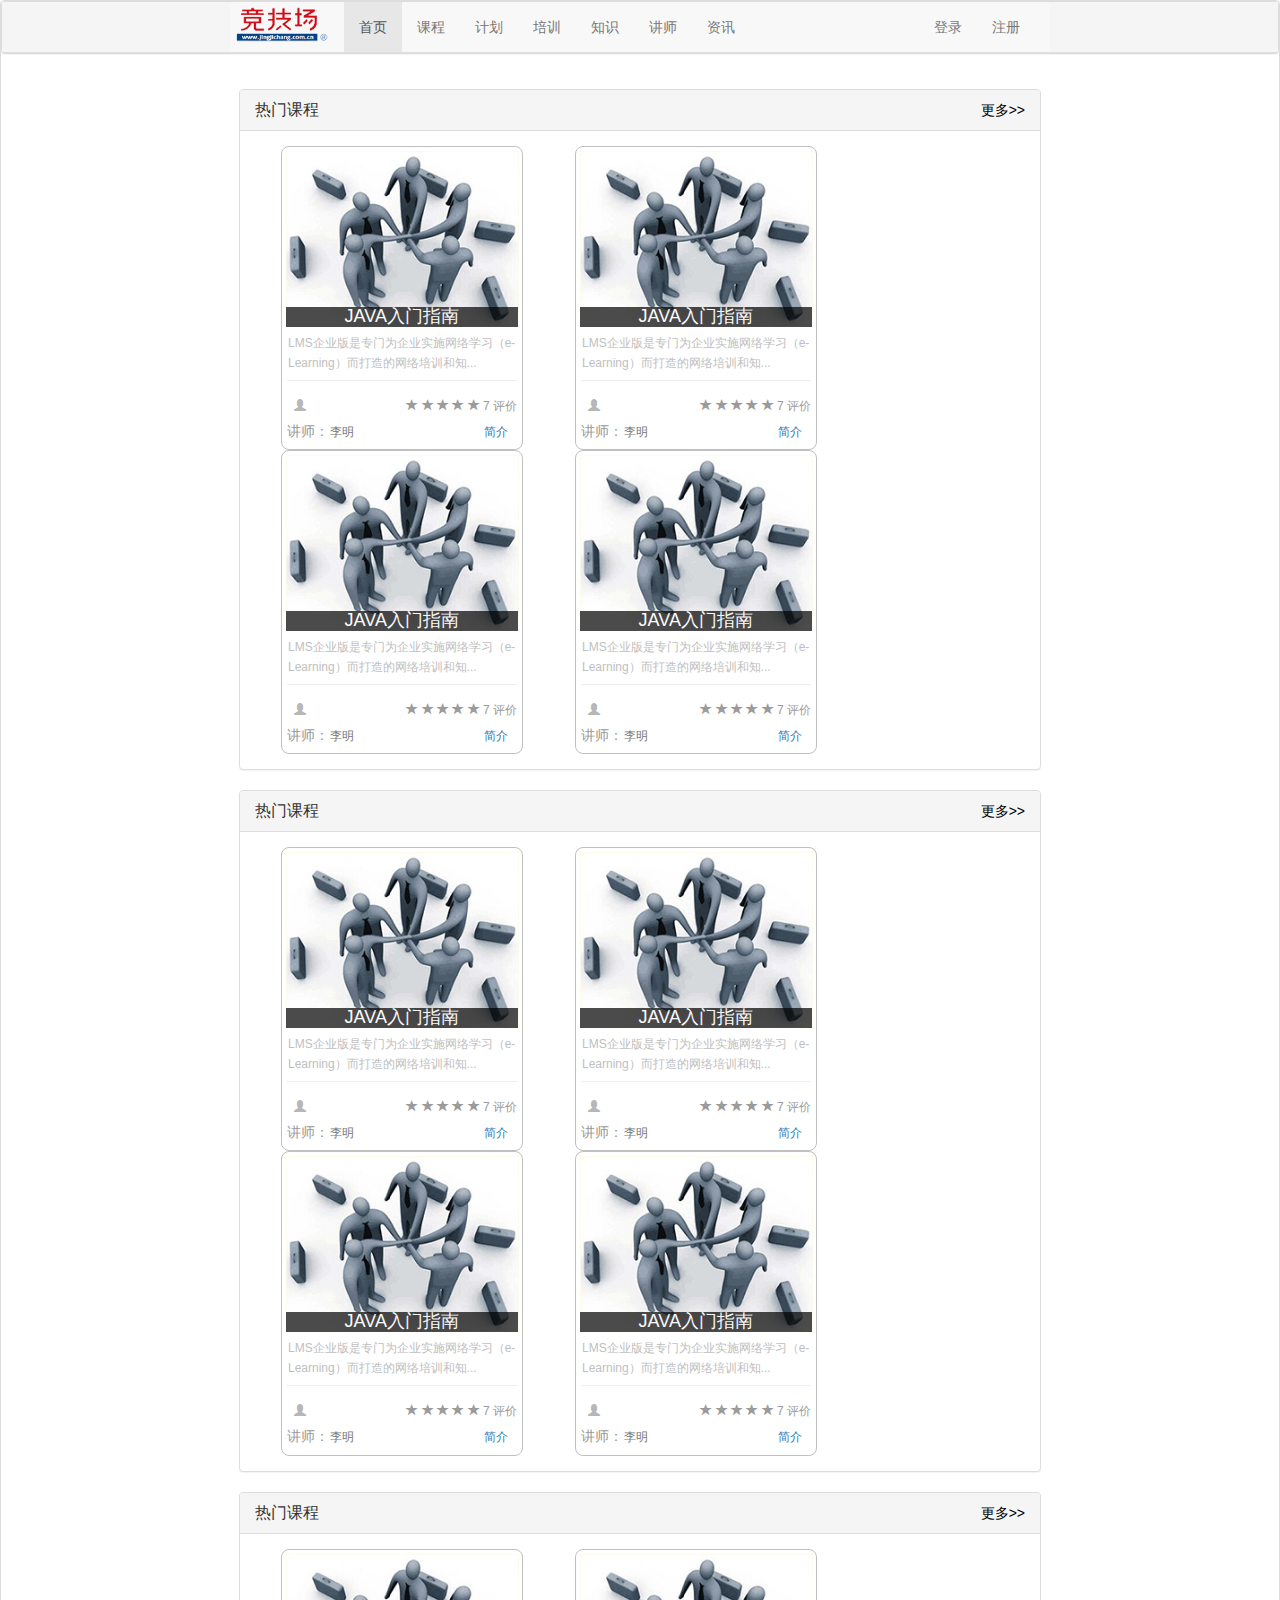
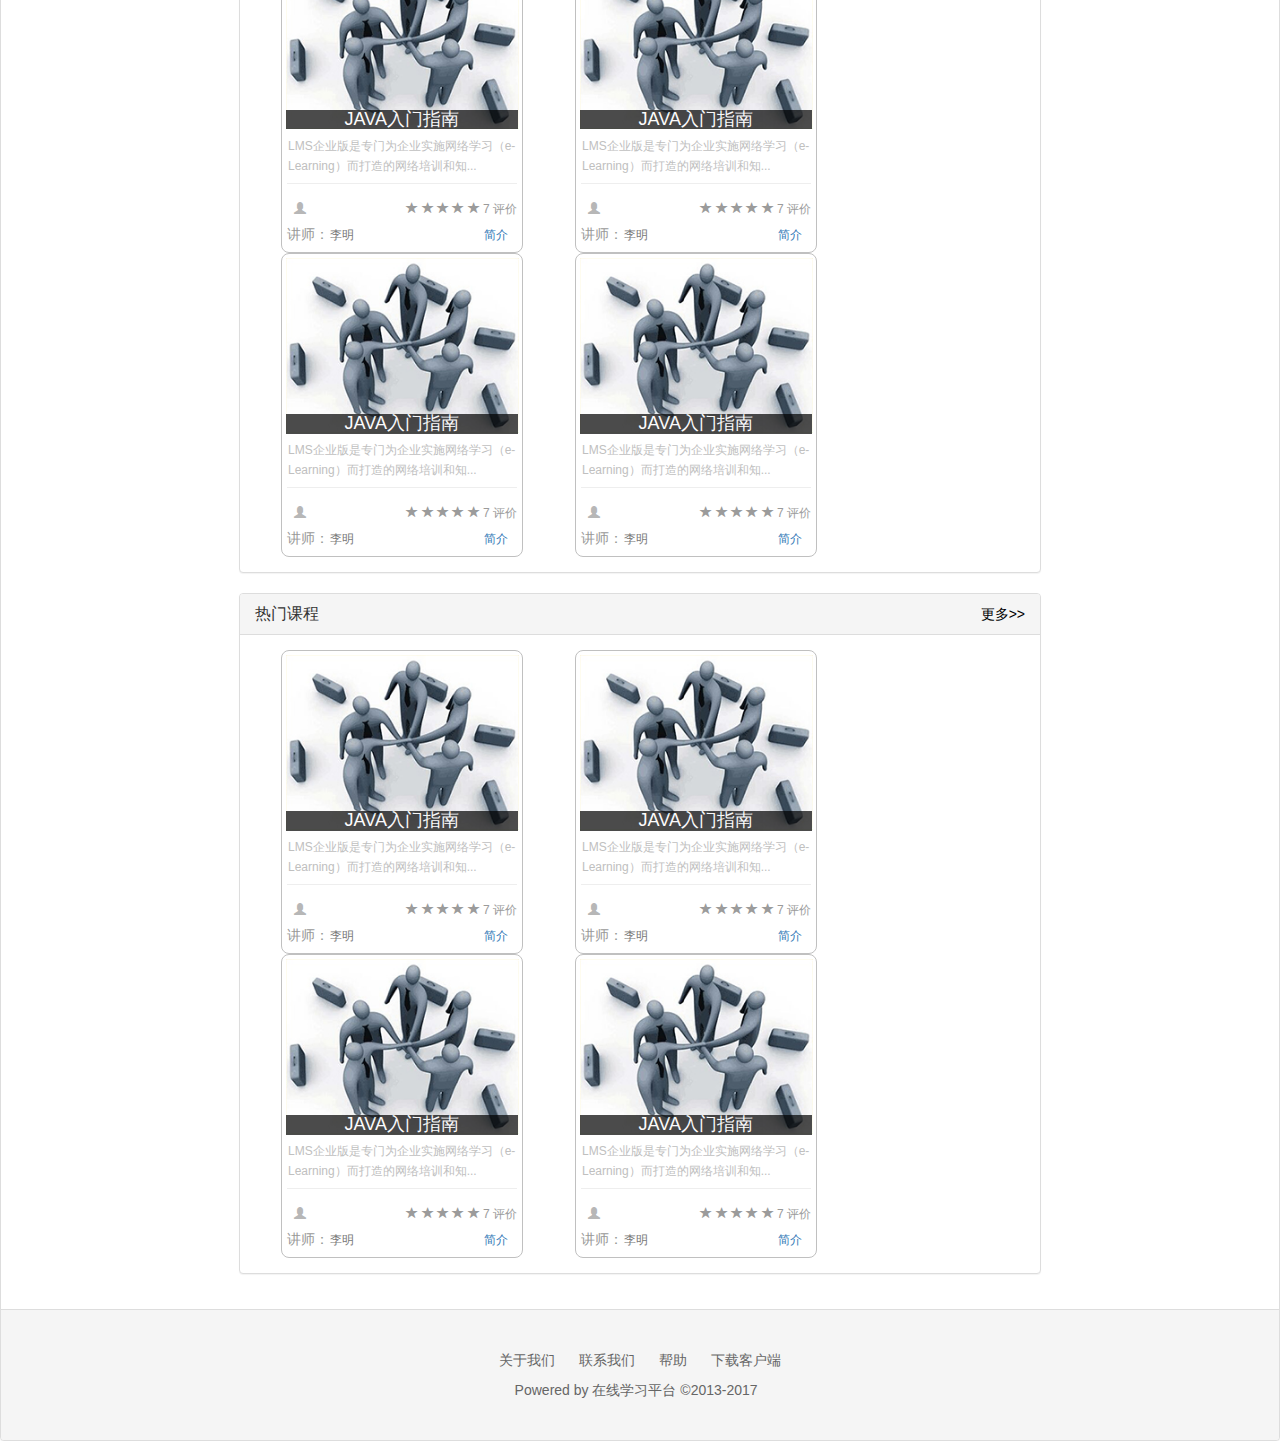
==== WebRoot/front/html/index.html @ bec92867 "Initial commit" ====
<!DOCTYPE html>
<html lang="en">
<head>
    <meta charset="UTF-8">
    <title>企业在线学习平台</title>
    <link rel="stylesheet" href="../../bootstrap-3.3.7/dist/css/bootstrap.min.css">
    <script type="text/javascript" src="../../jquery/jquery-3.2.1.min.js"></script>
    <script type="text/javascript" src="../../bootstrap-3.3.7/dist/js/bootstrap.min.js"></script>
    <link rel="stylesheet" href="../../front/css/index.css">
    <script type="text/javascript" src="../../front/js/index.js"></script>
</head>
<body>
<div class="panel panel-default margin-zero">
    <div class="publicHead"></div><!--导入公共头部，勿动-->
    <div class="panel-body">
        <div class="container-fluid">
            <div class="row">
                <div class="col-xs-offset-2 col-xs-8">
                    <!--自由设计部分start-->
                    <!--内容第一行start-->
                    <div class="body-index">
                        <div class="panel panel-default">
                            <div class="panel-heading clearfix">
                                <h3 class="panel-title inline">热门课程</h3>
                                <a href="#" class="pull-right a-style">更多&gt;&gt;</a>
                            </div>
                            <div class="panel-body">
                                <ul class="nature-grids padding-zero">
                                    <!--课程标签-->
                                    <li class="nature-grid relative">
                                        <a class="course-image" title="JAVA入门指南">
                                            <img src="../../image/course-image.jpg" title="JAVA入门指南">
                                            <h4 class="margin-zero text-center">JAVA入门指南</h4>
                                        </a>
                                        <p>LMS企业版是专门为企业实施网络学习（e-Learning）而打造的网络培训和知...</p>
                                        <span class="metas clearfix">
                                            <span class="course-person">
                                          <span class="glyphicon glyphicon-user pull-left"></span>
                                            </span>
                                            <span class="review-col">
                                                <span class="review-rating">
                                                    <span class="glyphicon glyphicon-star"></span>
                                                    <span class="glyphicon glyphicon-star"></span>
                                                    <span class="glyphicon glyphicon-star"></span>
                                                    <span class="glyphicon glyphicon-star"></span>
                                                    <span class="glyphicon glyphicon-star"></span>
                                                </span>
                                                <span class="meta-label">7&nbsp;评价</span>
                                            </span>
                                        </span>
                                        <span class="teachers clearfix">
                                            讲师：<span class="teacher"><a href="#" class="text-muted">李明</a></span>
                                            <button type="button" class="btn btn-link btn-mini pull-right">简介</button>
                                        </span>
                                    </li>
                                    <!--课程标签-->
                                    <!--课程标签-->
                                    <li class="nature-grid relative">
                                        <a class="course-image" title="JAVA入门指南">
                                            <img src="../../image/course-image.jpg" title="JAVA入门指南">
                                            <h4 class="margin-zero text-center">JAVA入门指南</h4>
                                        </a>
                                        <p>LMS企业版是专门为企业实施网络学习（e-Learning）而打造的网络培训和知...</p>
                                        <span class="metas clearfix">
                                            <span class="course-person">
                                          <span class="glyphicon glyphicon-user pull-left"></span>
                                            </span>
                                            <span class="review-col">
                                                <span class="review-rating">
                                                    <span class="glyphicon glyphicon-star"></span>
                                                    <span class="glyphicon glyphicon-star"></span>
                                                    <span class="glyphicon glyphicon-star"></span>
                                                    <span class="glyphicon glyphicon-star"></span>
                                                    <span class="glyphicon glyphicon-star"></span>
                                                </span>
                                                <span class="meta-label">7&nbsp;评价</span>
                                            </span>
                                        </span>
                                        <span class="teachers clearfix">
                                            讲师：<span class="teacher"><a href="#" class="text-muted">李明</a></span>
                                            <button type="button" class="btn btn-link btn-mini pull-right">简介</button>
                                        </span>
                                    </li>
                                    <!--课程标签-->
                                    <!--课程标签-->
                                    <li class="nature-grid relative">
                                        <a class="course-image" title="JAVA入门指南">
                                            <img src="../../image/course-image.jpg" title="JAVA入门指南">
                                            <h4 class="margin-zero text-center">JAVA入门指南</h4>
                                        </a>
                                        <p>LMS企业版是专门为企业实施网络学习（e-Learning）而打造的网络培训和知...</p>
                                        <span class="metas clearfix">
                                            <span class="course-person">
                                          <span class="glyphicon glyphicon-user pull-left"></span>
                                            </span>
                                            <span class="review-col">
                                                <span class="review-rating">
                                                    <span class="glyphicon glyphicon-star"></span>
                                                    <span class="glyphicon glyphicon-star"></span>
                                                    <span class="glyphicon glyphicon-star"></span>
                                                    <span class="glyphicon glyphicon-star"></span>
                                                    <span class="glyphicon glyphicon-star"></span>
                                                </span>
                                                <span class="meta-label">7&nbsp;评价</span>
                                            </span>
                                        </span>
                                        <span class="teachers clearfix">
                                            讲师：<span class="teacher"><a href="#" class="text-muted">李明</a></span>
                                            <button type="button" class="btn btn-link btn-mini pull-right">简介</button>
                                        </span>
                                    </li>
                                    <!--课程标签-->
                                    <!--课程标签-->
                                    <li class="nature-grid relative">
                                        <a class="course-image" title="JAVA入门指南">
                                            <img src="../../image/course-image.jpg" title="JAVA入门指南">
                                            <h4 class="margin-zero text-center">JAVA入门指南</h4>
                                        </a>
                                        <p>LMS企业版是专门为企业实施网络学习（e-Learning）而打造的网络培训和知...</p>
                                        <span class="metas clearfix">
                                            <span class="course-person">
                                          <span class="glyphicon glyphicon-user pull-left"></span>
                                            </span>
                                            <span class="review-col">
                                                <span class="review-rating">
                                                    <span class="glyphicon glyphicon-star"></span>
                                                    <span class="glyphicon glyphicon-star"></span>
                                                    <span class="glyphicon glyphicon-star"></span>
                                                    <span class="glyphicon glyphicon-star"></span>
                                                    <span class="glyphicon glyphicon-star"></span>
                                                </span>
                                                <span class="meta-label">7&nbsp;评价</span>
                                            </span>
                                        </span>
                                        <span class="teachers clearfix">
                                            讲师：<span class="teacher"><a href="#" class="text-muted">李明</a></span>
                                            <button type="button" class="btn btn-link btn-mini pull-right">简介</button>
                                        </span>
                                    </li>
                                    <!--课程标签-->
                                </ul>
                            </div>
                        </div>
                    </div>
                    <!--内容第一行end-->
                    <!--内容第二行start-->
                    <div class="body-index">
                        <div class="panel panel-default">
                            <div class="panel-heading clearfix">
                                <h3 class="panel-title inline">热门课程</h3>
                                <a href="#" class="pull-right a-style">更多&gt;&gt;</a>
                            </div>
                            <div class="panel-body">
                                <ul class="nature-grids padding-zero">
                                    <!--课程标签-->
                                    <li class="nature-grid relative">
                                        <a class="course-image" title="JAVA入门指南">
                                            <img src="../../image/course-image.jpg" title="JAVA入门指南">
                                            <h4 class="margin-zero text-center">JAVA入门指南</h4>
                                        </a>
                                        <p>LMS企业版是专门为企业实施网络学习（e-Learning）而打造的网络培训和知...</p>
                                        <span class="metas clearfix">
                                            <span class="course-person">
                                          <span class="glyphicon glyphicon-user pull-left"></span>
                                            </span>
                                            <span class="review-col">
                                                <span class="review-rating">
                                                    <span class="glyphicon glyphicon-star"></span>
                                                    <span class="glyphicon glyphicon-star"></span>
                                                    <span class="glyphicon glyphicon-star"></span>
                                                    <span class="glyphicon glyphicon-star"></span>
                                                    <span class="glyphicon glyphicon-star"></span>
                                                </span>
                                                <span class="meta-label">7&nbsp;评价</span>
                                            </span>
                                        </span>
                                        <span class="teachers clearfix">
                                            讲师：<span class="teacher"><a href="#" class="text-muted">李明</a></span>
                                            <button type="button" class="btn btn-link btn-mini pull-right">简介</button>
                                        </span>
                                    </li>
                                    <!--课程标签-->
                                    <!--课程标签-->
                                    <li class="nature-grid relative">
                                        <a class="course-image" title="JAVA入门指南">
                                            <img src="../../image/course-image.jpg" title="JAVA入门指南">
                                            <h4 class="margin-zero text-center">JAVA入门指南</h4>
                                        </a>
                                        <p>LMS企业版是专门为企业实施网络学习（e-Learning）而打造的网络培训和知...</p>
                                        <span class="metas clearfix">
                                            <span class="course-person">
                                          <span class="glyphicon glyphicon-user pull-left"></span>
                                            </span>
                                            <span class="review-col">
                                                <span class="review-rating">
                                                    <span class="glyphicon glyphicon-star"></span>
                                                    <span class="glyphicon glyphicon-star"></span>
                                                    <span class="glyphicon glyphicon-star"></span>
                                                    <span class="glyphicon glyphicon-star"></span>
                                                    <span class="glyphicon glyphicon-star"></span>
                                                </span>
                                                <span class="meta-label">7&nbsp;评价</span>
                                            </span>
                                        </span>
                                        <span class="teachers clearfix">
                                            讲师：<span class="teacher"><a href="#" class="text-muted">李明</a></span>
                                            <button type="button" class="btn btn-link btn-mini pull-right">简介</button>
                                        </span>
                                    </li>
                                    <!--课程标签-->
                                    <!--课程标签-->
                                    <li class="nature-grid relative">
                                        <a class="course-image" title="JAVA入门指南">
                                            <img src="../../image/course-image.jpg" title="JAVA入门指南">
                                            <h4 class="margin-zero text-center">JAVA入门指南</h4>
                                        </a>
                                        <p>LMS企业版是专门为企业实施网络学习（e-Learning）而打造的网络培训和知...</p>
                                        <span class="metas clearfix">
                                            <span class="course-person">
                                          <span class="glyphicon glyphicon-user pull-left"></span>
                                            </span>
                                            <span class="review-col">
                                                <span class="review-rating">
                                                    <span class="glyphicon glyphicon-star"></span>
                                                    <span class="glyphicon glyphicon-star"></span>
                                                    <span class="glyphicon glyphicon-star"></span>
                                                    <span class="glyphicon glyphicon-star"></span>
                                                    <span class="glyphicon glyphicon-star"></span>
                                                </span>
                                                <span class="meta-label">7&nbsp;评价</span>
                                            </span>
                                        </span>
                                        <span class="teachers clearfix">
                                            讲师：<span class="teacher"><a href="#" class="text-muted">李明</a></span>
                                            <button type="button" class="btn btn-link btn-mini pull-right">简介</button>
                                        </span>
                                    </li>
                                    <!--课程标签-->
                                    <!--课程标签-->
                                    <li class="nature-grid relative">
                                        <a class="course-image" title="JAVA入门指南">
                                            <img src="../../image/course-image.jpg" title="JAVA入门指南">
                                            <h4 class="margin-zero text-center">JAVA入门指南</h4>
                                        </a>
                                        <p>LMS企业版是专门为企业实施网络学习（e-Learning）而打造的网络培训和知...</p>
                                        <span class="metas clearfix">
                                            <span class="course-person">
                                          <span class="glyphicon glyphicon-user pull-left"></span>
                                            </span>
                                            <span class="review-col">
                                                <span class="review-rating">
                                                    <span class="glyphicon glyphicon-star"></span>
                                                    <span class="glyphicon glyphicon-star"></span>
                                                    <span class="glyphicon glyphicon-star"></span>
                                                    <span class="glyphicon glyphicon-star"></span>
                                                    <span class="glyphicon glyphicon-star"></span>
                                                </span>
                                                <span class="meta-label">7&nbsp;评价</span>
                                            </span>
                                        </span>
                                        <span class="teachers clearfix">
                                            讲师：<span class="teacher"><a href="#" class="text-muted">李明</a></span>
                                            <button type="button" class="btn btn-link btn-mini pull-right">简介</button>
                                        </span>
                                    </li>
                                    <!--课程标签-->
                                </ul>
                            </div>
                        </div>
                    </div>
                    <!--内容第二行end-->
                    <!--内容第三行start-->
                    <div class="body-index">
                        <div class="panel panel-default">
                            <div class="panel-heading clearfix">
                                <h3 class="panel-title inline">热门课程</h3>
                                <a href="#" class="pull-right a-style">更多&gt;&gt;</a>
                            </div>
                            <div class="panel-body">
                                <ul class="nature-grids padding-zero">
                                    <!--课程标签-->
                                    <li class="nature-grid relative">
                                        <a class="course-image" title="JAVA入门指南">
                                            <img src="../../image/course-image.jpg" title="JAVA入门指南">
                                            <h4 class="margin-zero text-center">JAVA入门指南</h4>
                                        </a>
                                        <p>LMS企业版是专门为企业实施网络学习（e-Learning）而打造的网络培训和知...</p>
                                        <span class="metas clearfix">
                                            <span class="course-person">
                                          <span class="glyphicon glyphicon-user pull-left"></span>
                                            </span>
                                            <span class="review-col">
                                                <span class="review-rating">
                                                    <span class="glyphicon glyphicon-star"></span>
                                                    <span class="glyphicon glyphicon-star"></span>
                                                    <span class="glyphicon glyphicon-star"></span>
                                                    <span class="glyphicon glyphicon-star"></span>
                                                    <span class="glyphicon glyphicon-star"></span>
                                                </span>
                                                <span class="meta-label">7&nbsp;评价</span>
                                            </span>
                                        </span>
                                        <span class="teachers clearfix">
                                            讲师：<span class="teacher"><a href="#" class="text-muted">李明</a></span>
                                            <button type="button" class="btn btn-link btn-mini pull-right">简介</button>
                                        </span>
                                    </li>
                                    <!--课程标签-->
                                    <!--课程标签-->
                                    <li class="nature-grid relative">
                                        <a class="course-image" title="JAVA入门指南">
                                            <img src="../../image/course-image.jpg" title="JAVA入门指南">
                                            <h4 class="margin-zero text-center">JAVA入门指南</h4>
                                        </a>
                                        <p>LMS企业版是专门为企业实施网络学习（e-Learning）而打造的网络培训和知...</p>
                                        <span class="metas clearfix">
                                            <span class="course-person">
                                          <span class="glyphicon glyphicon-user pull-left"></span>
                                            </span>
                                            <span class="review-col">
                                                <span class="review-rating">
                                                    <span class="glyphicon glyphicon-star"></span>
                                                    <span class="glyphicon glyphicon-star"></span>
                                                    <span class="glyphicon glyphicon-star"></span>
                                                    <span class="glyphicon glyphicon-star"></span>
                                                    <span class="glyphicon glyphicon-star"></span>
                                                </span>
                                                <span class="meta-label">7&nbsp;评价</span>
                                            </span>
                                        </span>
                                        <span class="teachers clearfix">
                                            讲师：<span class="teacher"><a href="#" class="text-muted">李明</a></span>
                                            <button type="button" class="btn btn-link btn-mini pull-right">简介</button>
                                        </span>
                                    </li>
                                    <!--课程标签-->
                                    <!--课程标签-->
                                    <li class="nature-grid relative">
                                        <a class="course-image" title="JAVA入门指南">
                                            <img src="../../image/course-image.jpg" title="JAVA入门指南">
                                            <h4 class="margin-zero text-center">JAVA入门指南</h4>
                                        </a>
                                        <p>LMS企业版是专门为企业实施网络学习（e-Learning）而打造的网络培训和知...</p>
                                        <span class="metas clearfix">
                                            <span class="course-person">
                                          <span class="glyphicon glyphicon-user pull-left"></span>
                                            </span>
                                            <span class="review-col">
                                                <span class="review-rating">
                                                    <span class="glyphicon glyphicon-star"></span>
                                                    <span class="glyphicon glyphicon-star"></span>
                                                    <span class="glyphicon glyphicon-star"></span>
                                                    <span class="glyphicon glyphicon-star"></span>
                                                    <span class="glyphicon glyphicon-star"></span>
                                                </span>
                                                <span class="meta-label">7&nbsp;评价</span>
                                            </span>
                                        </span>
                                        <span class="teachers clearfix">
                                            讲师：<span class="teacher"><a href="#" class="text-muted">李明</a></span>
                                            <button type="button" class="btn btn-link btn-mini pull-right">简介</button>
                                        </span>
                                    </li>
                                    <!--课程标签-->
                                    <!--课程标签-->
                                    <li class="nature-grid relative">
                                        <a class="course-image" title="JAVA入门指南">
                                            <img src="../../image/course-image.jpg" title="JAVA入门指南">
                                            <h4 class="margin-zero text-center">JAVA入门指南</h4>
                                        </a>
                                        <p>LMS企业版是专门为企业实施网络学习（e-Learning）而打造的网络培训和知...</p>
                                        <span class="metas clearfix">
                                            <span class="course-person">
                                          <span class="glyphicon glyphicon-user pull-left"></span>
                                            </span>
                                            <span class="review-col">
                                                <span class="review-rating">
                                                    <span class="glyphicon glyphicon-star"></span>
                                                    <span class="glyphicon glyphicon-star"></span>
                                                    <span class="glyphicon glyphicon-star"></span>
                                                    <span class="glyphicon glyphicon-star"></span>
                                                    <span class="glyphicon glyphicon-star"></span>
                                                </span>
                                                <span class="meta-label">7&nbsp;评价</span>
                                            </span>
                                        </span>
                                        <span class="teachers clearfix">
                                            讲师：<span class="teacher"><a href="#" class="text-muted">李明</a></span>
                                            <button type="button" class="btn btn-link btn-mini pull-right">简介</button>
                                        </span>
                                    </li>
                                    <!--课程标签-->
                                </ul>
                            </div>
                        </div>
                    </div>
                    <!--内容第三行end-->
                    <!--内容第四行start-->
                    <div class="body-index">
                        <div class="panel panel-default">
                            <div class="panel-heading clearfix">
                                <h3 class="panel-title inline">热门课程</h3>
                                <a href="#" class="pull-right a-style">更多&gt;&gt;</a>
                            </div>
                            <div class="panel-body">
                                <ul class="nature-grids padding-zero">
                                    <!--课程标签-->
                                    <li class="nature-grid relative">
                                        <a class="course-image" title="JAVA入门指南">
                                            <img src="../../image/course-image.jpg" title="JAVA入门指南">
                                            <h4 class="margin-zero text-center">JAVA入门指南</h4>
                                        </a>
                                        <p>LMS企业版是专门为企业实施网络学习（e-Learning）而打造的网络培训和知...</p>
                                        <span class="metas clearfix">
                                            <span class="course-person">
                                          <span class="glyphicon glyphicon-user pull-left"></span>
                                            </span>
                                            <span class="review-col">
                                                <span class="review-rating">
                                                    <span class="glyphicon glyphicon-star"></span>
                                                    <span class="glyphicon glyphicon-star"></span>
                                                    <span class="glyphicon glyphicon-star"></span>
                                                    <span class="glyphicon glyphicon-star"></span>
                                                    <span class="glyphicon glyphicon-star"></span>
                                                </span>
                                                <span class="meta-label">7&nbsp;评价</span>
                                            </span>
                                        </span>
                                        <span class="teachers clearfix">
                                            讲师：<span class="teacher"><a href="#" class="text-muted">李明</a></span>
                                            <button type="button" class="btn btn-link btn-mini pull-right">简介</button>
                                        </span>
                                    </li>
                                    <!--课程标签-->
                                    <!--课程标签-->
                                    <li class="nature-grid relative">
                                        <a class="course-image" title="JAVA入门指南">
                                            <img src="../../image/course-image.jpg" title="JAVA入门指南">
                                            <h4 class="margin-zero text-center">JAVA入门指南</h4>
                                        </a>
                                        <p>LMS企业版是专门为企业实施网络学习（e-Learning）而打造的网络培训和知...</p>
                                        <span class="metas clearfix">
                                            <span class="course-person">
                                          <span class="glyphicon glyphicon-user pull-left"></span>
                                            </span>
                                            <span class="review-col">
                                                <span class="review-rating">
                                                    <span class="glyphicon glyphicon-star"></span>
                                                    <span class="glyphicon glyphicon-star"></span>
                                                    <span class="glyphicon glyphicon-star"></span>
                                                    <span class="glyphicon glyphicon-star"></span>
                                                    <span class="glyphicon glyphicon-star"></span>
                                                </span>
                                                <span class="meta-label">7&nbsp;评价</span>
                                            </span>
                                        </span>
                                        <span class="teachers clearfix">
                                            讲师：<span class="teacher"><a href="#" class="text-muted">李明</a></span>
                                            <button type="button" class="btn btn-link btn-mini pull-right">简介</button>
                                        </span>
                                    </li>
                                    <!--课程标签-->
                                    <!--课程标签-->
                                    <li class="nature-grid relative">
                                        <a class="course-image" title="JAVA入门指南">
                                            <img src="../../image/course-image.jpg" title="JAVA入门指南">
                                            <h4 class="margin-zero text-center">JAVA入门指南</h4>
                                        </a>
                                        <p>LMS企业版是专门为企业实施网络学习（e-Learning）而打造的网络培训和知...</p>
                                        <span class="metas clearfix">
                                            <span class="course-person">
                                          <span class="glyphicon glyphicon-user pull-left"></span>
                                            </span>
                                            <span class="review-col">
                                                <span class="review-rating">
                                                    <span class="glyphicon glyphicon-star"></span>
                                                    <span class="glyphicon glyphicon-star"></span>
                                                    <span class="glyphicon glyphicon-star"></span>
                                                    <span class="glyphicon glyphicon-star"></span>
                                                    <span class="glyphicon glyphicon-star"></span>
                                                </span>
                                                <span class="meta-label">7&nbsp;评价</span>
                                            </span>
                                        </span>
                                        <span class="teachers clearfix">
                                            讲师：<span class="teacher"><a href="#" class="text-muted">李明</a></span>
                                            <button type="button" class="btn btn-link btn-mini pull-right">简介</button>
                                        </span>
                                    </li>
                                    <!--课程标签-->
                                    <!--课程标签-->
                                    <li class="nature-grid relative">
                                        <a class="course-image" title="JAVA入门指南">
                                            <img src="../../image/course-image.jpg" title="JAVA入门指南">
                                            <h4 class="margin-zero text-center">JAVA入门指南</h4>
                                        </a>
                                        <p>LMS企业版是专门为企业实施网络学习（e-Learning）而打造的网络培训和知...</p>
                                        <span class="metas clearfix">
                                            <span class="course-person">
                                          <span class="glyphicon glyphicon-user pull-left"></span>
                                            </span>
                                            <span class="review-col">
                                                <span class="review-rating">
                                                    <span class="glyphicon glyphicon-star"></span>
                                                    <span class="glyphicon glyphicon-star"></span>
                                                    <span class="glyphicon glyphicon-star"></span>
                                                    <span class="glyphicon glyphicon-star"></span>
                                                    <span class="glyphicon glyphicon-star"></span>
                                                </span>
                                                <span class="meta-label">7&nbsp;评价</span>
                                            </span>
                                        </span>
                                        <span class="teachers clearfix">
                                            讲师：<span class="teacher"><a href="#" class="text-muted">李明</a></span>
                                            <button type="button" class="btn btn-link btn-mini pull-right">简介</button>
                                        </span>
                                    </li>
                                    <!--课程标签-->
                                </ul>
                            </div>
                        </div>
                    </div>
                    <!--内容第四行end-->
                    <!--自由设计部分end-->
                </div>
            </div>
        </div>
    </div>
    <div class="publicFooter"></div><!--导入公共脚注，勿动-->
</div>
</body>
</html>
---- WebRoot/front/css/index.css ----
.padding-zero {
    padding: 0;
}

.padding-five {
    padding: 5px;
}

.margin-zero {
    margin: 0 auto;
}

.margin-zero-ten {
    margin: 0 10px;
}

.margin-bottom-twenty {
    margin-bottom: 20px;
}

.border-zero {
    border: 0;
}

.inline {
    display: inline;
}

.relative {
    position: relative;
}

/*轮播图图片样式*/
.item > img {
    width: 100%;
}

/*a标签样式*/
.a-style {
    color: #000;
}

.a-style:hover {
    color: #000;
}
/*每行移入阴影*/
.body-index:hover {
    box-shadow: 0 0 1px rgba(0, 0, 0, 0.5);
}
/*课程列表行*/
.nature-grid {
    max-width: 242px;
    border-radius: 8px;
    max-height: 350px;
    border: 1px solid silver;
    padding: 4px;
    list-style: none;
    float: left;
    margin: 0 26px;
}

.nature-grid:hover {
    box-shadow: 0 0 5px rgba(0, 0, 0, 0.5);
}

/*课程图片样式*/
.course-image img {
    max-width: 234px;
    max-height: 175px;
}

/*课程标题样式*/
.course-image h4 {
    color: white;
    background: black;
    opacity: 0.7;
    position: absolute;
    top: 160px;;
    width: 96.5%;
}

/*课程内容范式*/
.nature-grid p {
    overflow: hidden;
    line-height: 20px;
    min-height: 50px;
    font-size: 12px;
    color: silver;
    padding: 7px 0 6px 2px;
    margin-bottom: 1px;
}

/*课程讲师及评价行*/
.metas {
    border-top: 1px solid #eee;
    color: #9b9b9b;
    display: block;
    font-size: 12px;
    line-height: 1.2px;
    margin: 0 1px;
    overflow: hidden;
    padding-top: 10px;
    text-align: center;
}

.course-person {
    color: #b7b7b7;
    float: left;
    padding: 7px 10px 6px 7px;
    width: auto;
}
.review-col{
    float: right;
    padding: 7px 0 6px 7px;
}

.teachers {
    display: block;
    margin: 0 1px 1px;
    padding-top: 5px;
    color: #999;
}

 .teacher {
    font-size: 12px;
    height: 20px;
    line-height: 20px;
    margin-bottom: 1px;
    overflow: hidden;
    padding-bottom: 1px;
    padding-left: 1px;
    text-overflow: ellipsis;
    white-space: nowrap;
    width: auto;
}
.text-muted {
    color: #777;
    text-decoration:none;
}
.text-muted:hover{
    color: #4ac815;
    text-decoration:none;
}
.teachers .btn-mini{
    padding: 2px 8px;
    font-size: 12px;
}
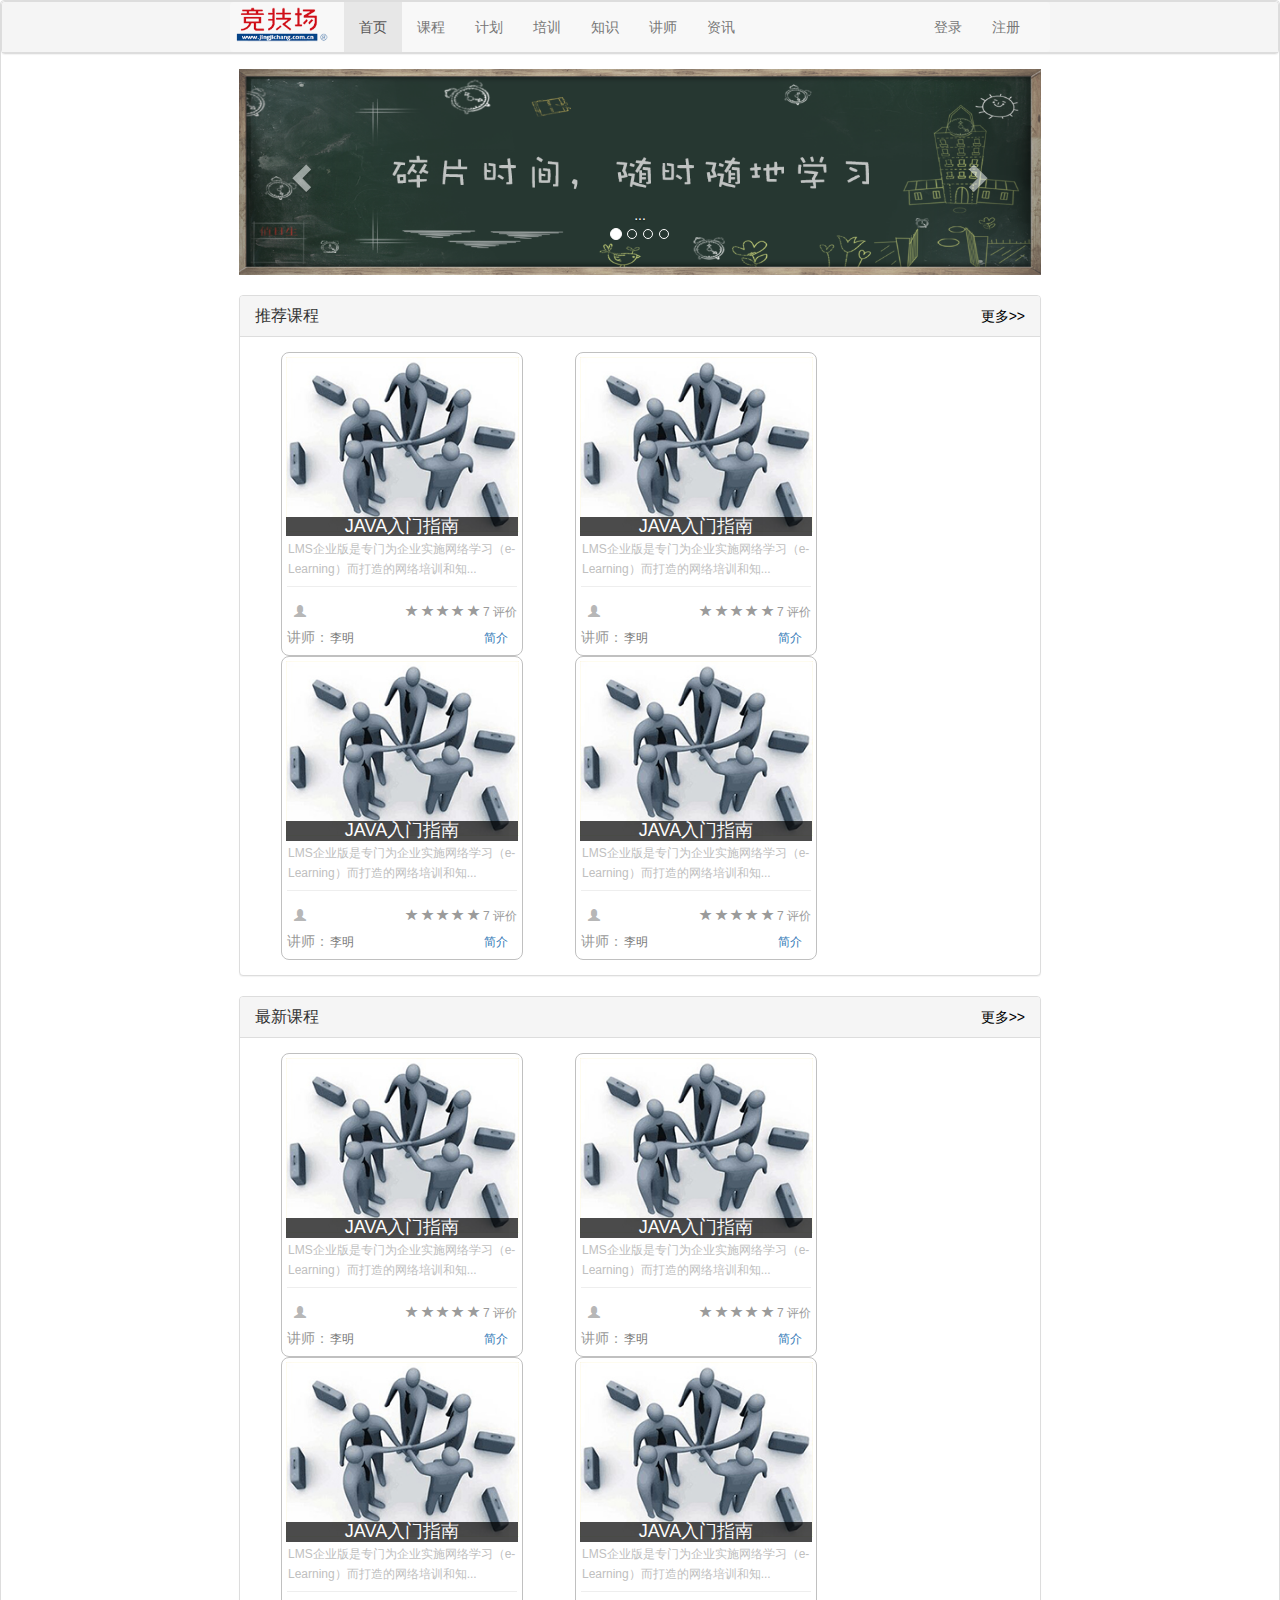
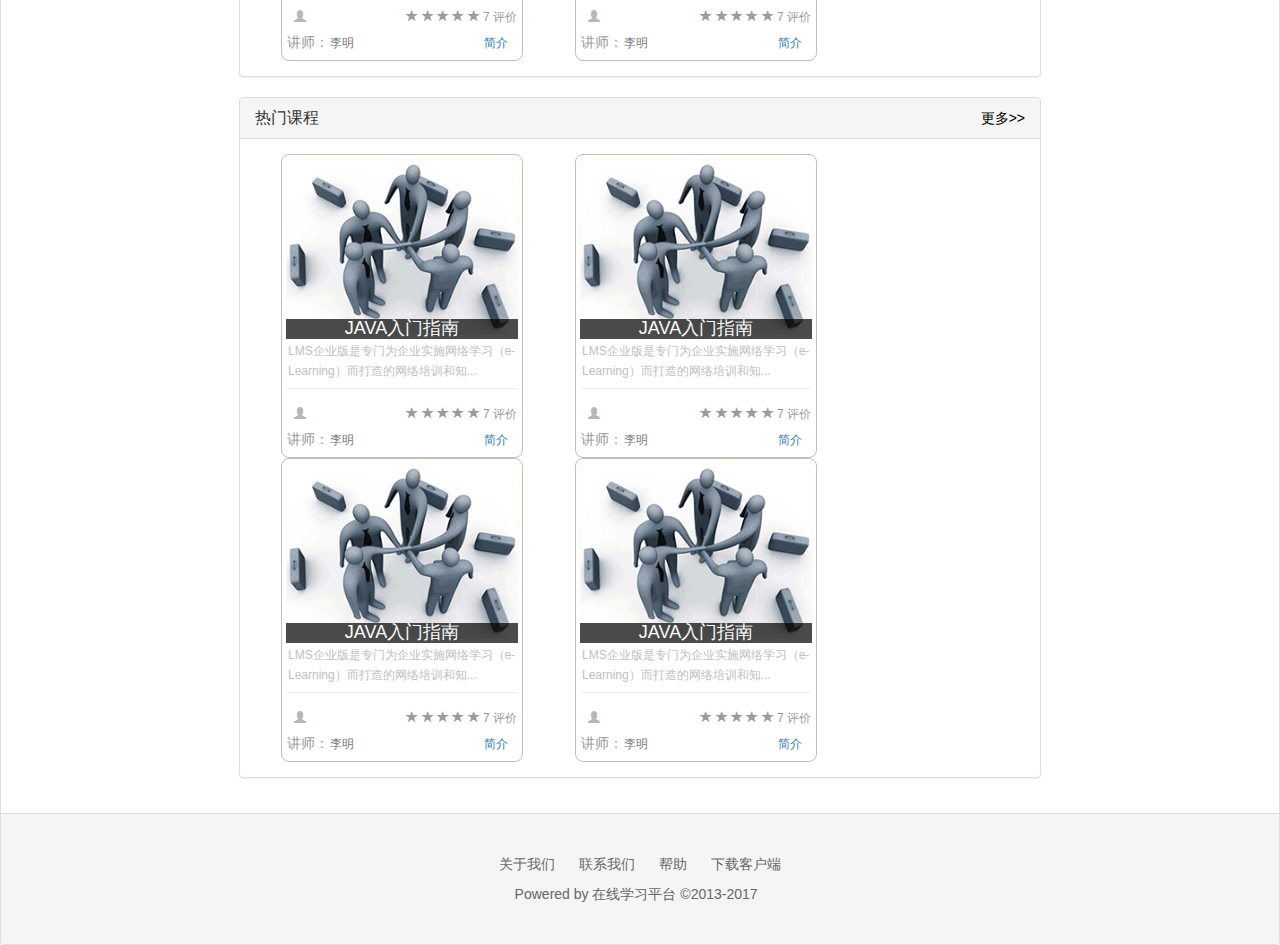
==== commit ca0536ce: "xxx" ====
--- a/WebRoot/front/html/index.html
+++ b/WebRoot/front/html/index.html
@@ -1,532 +1,457 @@
-<!DOCTYPE html>
-<html lang="en">
-<head>
-    <meta charset="UTF-8">
-    <title>企业在线学习平台</title>
-    <link rel="stylesheet" href="../../bootstrap-3.3.7/dist/css/bootstrap.min.css">
-    <script type="text/javascript" src="../../jquery/jquery-3.2.1.min.js"></script>
-    <script type="text/javascript" src="../../bootstrap-3.3.7/dist/js/bootstrap.min.js"></script>
-    <link rel="stylesheet" href="../../front/css/index.css">
-    <script type="text/javascript" src="../../front/js/index.js"></script>
-</head>
-<body>
-<div class="panel panel-default margin-zero">
-    <div class="publicHead"></div><!--导入公共头部，勿动-->
-    <div class="panel-body">
-        <div class="container-fluid">
-            <div class="row">
-                <div class="col-xs-offset-2 col-xs-8">
-                    <!--自由设计部分start-->
-                    <!--内容第一行start-->
-                    <div class="body-index">
-                        <div class="panel panel-default">
-                            <div class="panel-heading clearfix">
-                                <h3 class="panel-title inline">热门课程</h3>
-                                <a href="#" class="pull-right a-style">更多&gt;&gt;</a>
-                            </div>
-                            <div class="panel-body">
-                                <ul class="nature-grids padding-zero">
-                                    <!--课程标签-->
-                                    <li class="nature-grid relative">
-                                        <a class="course-image" title="JAVA入门指南">
-                                            <img src="../../image/course-image.jpg" title="JAVA入门指南">
-                                            <h4 class="margin-zero text-center">JAVA入门指南</h4>
-                                        </a>
-                                        <p>LMS企业版是专门为企业实施网络学习（e-Learning）而打造的网络培训和知...</p>
-                                        <span class="metas clearfix">
-                                            <span class="course-person">
-                                          <span class="glyphicon glyphicon-user pull-left"></span>
-                                            </span>
-                                            <span class="review-col">
-                                                <span class="review-rating">
-                                                    <span class="glyphicon glyphicon-star"></span>
-                                                    <span class="glyphicon glyphicon-star"></span>
-                                                    <span class="glyphicon glyphicon-star"></span>
-                                                    <span class="glyphicon glyphicon-star"></span>
-                                                    <span class="glyphicon glyphicon-star"></span>
-                                                </span>
-                                                <span class="meta-label">7&nbsp;评价</span>
-                                            </span>
-                                        </span>
-                                        <span class="teachers clearfix">
-                                            讲师：<span class="teacher"><a href="#" class="text-muted">李明</a></span>
-                                            <button type="button" class="btn btn-link btn-mini pull-right">简介</button>
-                                        </span>
-                                    </li>
-                                    <!--课程标签-->
-                                    <!--课程标签-->
-                                    <li class="nature-grid relative">
-                                        <a class="course-image" title="JAVA入门指南">
-                                            <img src="../../image/course-image.jpg" title="JAVA入门指南">
-                                            <h4 class="margin-zero text-center">JAVA入门指南</h4>
-                                        </a>
-                                        <p>LMS企业版是专门为企业实施网络学习（e-Learning）而打造的网络培训和知...</p>
-                                        <span class="metas clearfix">
-                                            <span class="course-person">
-                                          <span class="glyphicon glyphicon-user pull-left"></span>
-                                            </span>
-                                            <span class="review-col">
-                                                <span class="review-rating">
-                                                    <span class="glyphicon glyphicon-star"></span>
-                                                    <span class="glyphicon glyphicon-star"></span>
-                                                    <span class="glyphicon glyphicon-star"></span>
-                                                    <span class="glyphicon glyphicon-star"></span>
-                                                    <span class="glyphicon glyphicon-star"></span>
-                                                </span>
-                                                <span class="meta-label">7&nbsp;评价</span>
-                                            </span>
-                                        </span>
-                                        <span class="teachers clearfix">
-                                            讲师：<span class="teacher"><a href="#" class="text-muted">李明</a></span>
-                                            <button type="button" class="btn btn-link btn-mini pull-right">简介</button>
-                                        </span>
-                                    </li>
-                                    <!--课程标签-->
-                                    <!--课程标签-->
-                                    <li class="nature-grid relative">
-                                        <a class="course-image" title="JAVA入门指南">
-                                            <img src="../../image/course-image.jpg" title="JAVA入门指南">
-                                            <h4 class="margin-zero text-center">JAVA入门指南</h4>
-                                        </a>
-                                        <p>LMS企业版是专门为企业实施网络学习（e-Learning）而打造的网络培训和知...</p>
-                                        <span class="metas clearfix">
-                                            <span class="course-person">
-                                          <span class="glyphicon glyphicon-user pull-left"></span>
-                                            </span>
-                                            <span class="review-col">
-                                                <span class="review-rating">
-                                                    <span class="glyphicon glyphicon-star"></span>
-                                                    <span class="glyphicon glyphicon-star"></span>
-                                                    <span class="glyphicon glyphicon-star"></span>
-                                                    <span class="glyphicon glyphicon-star"></span>
-                                                    <span class="glyphicon glyphicon-star"></span>
-                                                </span>
-                                                <span class="meta-label">7&nbsp;评价</span>
-                                            </span>
-                                        </span>
-                                        <span class="teachers clearfix">
-                                            讲师：<span class="teacher"><a href="#" class="text-muted">李明</a></span>
-                                            <button type="button" class="btn btn-link btn-mini pull-right">简介</button>
-                                        </span>
-                                    </li>
-                                    <!--课程标签-->
-                                    <!--课程标签-->
-                                    <li class="nature-grid relative">
-                                        <a class="course-image" title="JAVA入门指南">
-                                            <img src="../../image/course-image.jpg" title="JAVA入门指南">
-                                            <h4 class="margin-zero text-center">JAVA入门指南</h4>
-                                        </a>
-                                        <p>LMS企业版是专门为企业实施网络学习（e-Learning）而打造的网络培训和知...</p>
-                                        <span class="metas clearfix">
-                                            <span class="course-person">
-                                          <span class="glyphicon glyphicon-user pull-left"></span>
-                                            </span>
-                                            <span class="review-col">
-                                                <span class="review-rating">
-                                                    <span class="glyphicon glyphicon-star"></span>
-                                                    <span class="glyphicon glyphicon-star"></span>
-                                                    <span class="glyphicon glyphicon-star"></span>
-                                                    <span class="glyphicon glyphicon-star"></span>
-                                                    <span class="glyphicon glyphicon-star"></span>
-                                                </span>
-                                                <span class="meta-label">7&nbsp;评价</span>
-                                            </span>
-                                        </span>
-                                        <span class="teachers clearfix">
-                                            讲师：<span class="teacher"><a href="#" class="text-muted">李明</a></span>
-                                            <button type="button" class="btn btn-link btn-mini pull-right">简介</button>
-                                        </span>
-                                    </li>
-                                    <!--课程标签-->
-                                </ul>
-                            </div>
-                        </div>
-                    </div>
-                    <!--内容第一行end-->
-                    <!--内容第二行start-->
-                    <div class="body-index">
-                        <div class="panel panel-default">
-                            <div class="panel-heading clearfix">
-                                <h3 class="panel-title inline">热门课程</h3>
-                                <a href="#" class="pull-right a-style">更多&gt;&gt;</a>
-                            </div>
-                            <div class="panel-body">
-                                <ul class="nature-grids padding-zero">
-                                    <!--课程标签-->
-                                    <li class="nature-grid relative">
-                                        <a class="course-image" title="JAVA入门指南">
-                                            <img src="../../image/course-image.jpg" title="JAVA入门指南">
-                                            <h4 class="margin-zero text-center">JAVA入门指南</h4>
-                                        </a>
-                                        <p>LMS企业版是专门为企业实施网络学习（e-Learning）而打造的网络培训和知...</p>
-                                        <span class="metas clearfix">
-                                            <span class="course-person">
-                                          <span class="glyphicon glyphicon-user pull-left"></span>
-                                            </span>
-                                            <span class="review-col">
-                                                <span class="review-rating">
-                                                    <span class="glyphicon glyphicon-star"></span>
-                                                    <span class="glyphicon glyphicon-star"></span>
-                                                    <span class="glyphicon glyphicon-star"></span>
-                                                    <span class="glyphicon glyphicon-star"></span>
-                                                    <span class="glyphicon glyphicon-star"></span>
-                                                </span>
-                                                <span class="meta-label">7&nbsp;评价</span>
-                                            </span>
-                                        </span>
-                                        <span class="teachers clearfix">
-                                            讲师：<span class="teacher"><a href="#" class="text-muted">李明</a></span>
-                                            <button type="button" class="btn btn-link btn-mini pull-right">简介</button>
-                                        </span>
-                                    </li>
-                                    <!--课程标签-->
-                                    <!--课程标签-->
-                                    <li class="nature-grid relative">
-                                        <a class="course-image" title="JAVA入门指南">
-                                            <img src="../../image/course-image.jpg" title="JAVA入门指南">
-                                            <h4 class="margin-zero text-center">JAVA入门指南</h4>
-                                        </a>
-                                        <p>LMS企业版是专门为企业实施网络学习（e-Learning）而打造的网络培训和知...</p>
-                                        <span class="metas clearfix">
-                                            <span class="course-person">
-                                          <span class="glyphicon glyphicon-user pull-left"></span>
-                                            </span>
-                                            <span class="review-col">
-                                                <span class="review-rating">
-                                                    <span class="glyphicon glyphicon-star"></span>
-                                                    <span class="glyphicon glyphicon-star"></span>
-                                                    <span class="glyphicon glyphicon-star"></span>
-                                                    <span class="glyphicon glyphicon-star"></span>
-                                                    <span class="glyphicon glyphicon-star"></span>
-                                                </span>
-                                                <span class="meta-label">7&nbsp;评价</span>
-                                            </span>
-                                        </span>
-                                        <span class="teachers clearfix">
-                                            讲师：<span class="teacher"><a href="#" class="text-muted">李明</a></span>
-                                            <button type="button" class="btn btn-link btn-mini pull-right">简介</button>
-                                        </span>
-                                    </li>
-                                    <!--课程标签-->
-                                    <!--课程标签-->
-                                    <li class="nature-grid relative">
-                                        <a class="course-image" title="JAVA入门指南">
-                                            <img src="../../image/course-image.jpg" title="JAVA入门指南">
-                                            <h4 class="margin-zero text-center">JAVA入门指南</h4>
-                                        </a>
-                                        <p>LMS企业版是专门为企业实施网络学习（e-Learning）而打造的网络培训和知...</p>
-                                        <span class="metas clearfix">
-                                            <span class="course-person">
-                                          <span class="glyphicon glyphicon-user pull-left"></span>
-                                            </span>
-                                            <span class="review-col">
-                                                <span class="review-rating">
-                                                    <span class="glyphicon glyphicon-star"></span>
-                                                    <span class="glyphicon glyphicon-star"></span>
-                                                    <span class="glyphicon glyphicon-star"></span>
-                                                    <span class="glyphicon glyphicon-star"></span>
-                                                    <span class="glyphicon glyphicon-star"></span>
-                                                </span>
-                                                <span class="meta-label">7&nbsp;评价</span>
-                                            </span>
-                                        </span>
-                                        <span class="teachers clearfix">
-                                            讲师：<span class="teacher"><a href="#" class="text-muted">李明</a></span>
-                                            <button type="button" class="btn btn-link btn-mini pull-right">简介</button>
-                                        </span>
-                                    </li>
-                                    <!--课程标签-->
-                                    <!--课程标签-->
-                                    <li class="nature-grid relative">
-                                        <a class="course-image" title="JAVA入门指南">
-                                            <img src="../../image/course-image.jpg" title="JAVA入门指南">
-                                            <h4 class="margin-zero text-center">JAVA入门指南</h4>
-                                        </a>
-                                        <p>LMS企业版是专门为企业实施网络学习（e-Learning）而打造的网络培训和知...</p>
-                                        <span class="metas clearfix">
-                                            <span class="course-person">
-                                          <span class="glyphicon glyphicon-user pull-left"></span>
-                                            </span>
-                                            <span class="review-col">
-                                                <span class="review-rating">
-                                                    <span class="glyphicon glyphicon-star"></span>
-                                                    <span class="glyphicon glyphicon-star"></span>
-                                                    <span class="glyphicon glyphicon-star"></span>
-                                                    <span class="glyphicon glyphicon-star"></span>
-                                                    <span class="glyphicon glyphicon-star"></span>
-                                                </span>
-                                                <span class="meta-label">7&nbsp;评价</span>
-                                            </span>
-                                        </span>
-                                        <span class="teachers clearfix">
-                                            讲师：<span class="teacher"><a href="#" class="text-muted">李明</a></span>
-                                            <button type="button" class="btn btn-link btn-mini pull-right">简介</button>
-                                        </span>
-                                    </li>
-                                    <!--课程标签-->
-                                </ul>
-                            </div>
-                        </div>
-                    </div>
-                    <!--内容第二行end-->
-                    <!--内容第三行start-->
-                    <div class="body-index">
-                        <div class="panel panel-default">
-                            <div class="panel-heading clearfix">
-                                <h3 class="panel-title inline">热门课程</h3>
-                                <a href="#" class="pull-right a-style">更多&gt;&gt;</a>
-                            </div>
-                            <div class="panel-body">
-                                <ul class="nature-grids padding-zero">
-                                    <!--课程标签-->
-                                    <li class="nature-grid relative">
-                                        <a class="course-image" title="JAVA入门指南">
-                                            <img src="../../image/course-image.jpg" title="JAVA入门指南">
-                                            <h4 class="margin-zero text-center">JAVA入门指南</h4>
-                                        </a>
-                                        <p>LMS企业版是专门为企业实施网络学习（e-Learning）而打造的网络培训和知...</p>
-                                        <span class="metas clearfix">
-                                            <span class="course-person">
-                                          <span class="glyphicon glyphicon-user pull-left"></span>
-                                            </span>
-                                            <span class="review-col">
-                                                <span class="review-rating">
-                                                    <span class="glyphicon glyphicon-star"></span>
-                                                    <span class="glyphicon glyphicon-star"></span>
-                                                    <span class="glyphicon glyphicon-star"></span>
-                                                    <span class="glyphicon glyphicon-star"></span>
-                                                    <span class="glyphicon glyphicon-star"></span>
-                                                </span>
-                                                <span class="meta-label">7&nbsp;评价</span>
-                                            </span>
-                                        </span>
-                                        <span class="teachers clearfix">
-                                            讲师：<span class="teacher"><a href="#" class="text-muted">李明</a></span>
-                                            <button type="button" class="btn btn-link btn-mini pull-right">简介</button>
-                                        </span>
-                                    </li>
-                                    <!--课程标签-->
-                                    <!--课程标签-->
-                                    <li class="nature-grid relative">
-                                        <a class="course-image" title="JAVA入门指南">
-                                            <img src="../../image/course-image.jpg" title="JAVA入门指南">
-                                            <h4 class="margin-zero text-center">JAVA入门指南</h4>
-                                        </a>
-                                        <p>LMS企业版是专门为企业实施网络学习（e-Learning）而打造的网络培训和知...</p>
-                                        <span class="metas clearfix">
-                                            <span class="course-person">
-                                          <span class="glyphicon glyphicon-user pull-left"></span>
-                                            </span>
-                                            <span class="review-col">
-                                                <span class="review-rating">
-                                                    <span class="glyphicon glyphicon-star"></span>
-                                                    <span class="glyphicon glyphicon-star"></span>
-                                                    <span class="glyphicon glyphicon-star"></span>
-                                                    <span class="glyphicon glyphicon-star"></span>
-                                                    <span class="glyphicon glyphicon-star"></span>
-                                                </span>
-                                                <span class="meta-label">7&nbsp;评价</span>
-                                            </span>
-                                        </span>
-                                        <span class="teachers clearfix">
-                                            讲师：<span class="teacher"><a href="#" class="text-muted">李明</a></span>
-                                            <button type="button" class="btn btn-link btn-mini pull-right">简介</button>
-                                        </span>
-                                    </li>
-                                    <!--课程标签-->
-                                    <!--课程标签-->
-                                    <li class="nature-grid relative">
-                                        <a class="course-image" title="JAVA入门指南">
-                                            <img src="../../image/course-image.jpg" title="JAVA入门指南">
-                                            <h4 class="margin-zero text-center">JAVA入门指南</h4>
-                                        </a>
-                                        <p>LMS企业版是专门为企业实施网络学习（e-Learning）而打造的网络培训和知...</p>
-                                        <span class="metas clearfix">
-                                            <span class="course-person">
-                                          <span class="glyphicon glyphicon-user pull-left"></span>
-                                            </span>
-                                            <span class="review-col">
-                                                <span class="review-rating">
-                                                    <span class="glyphicon glyphicon-star"></span>
-                                                    <span class="glyphicon glyphicon-star"></span>
-                                                    <span class="glyphicon glyphicon-star"></span>
-                                                    <span class="glyphicon glyphicon-star"></span>
-                                                    <span class="glyphicon glyphicon-star"></span>
-                                                </span>
-                                                <span class="meta-label">7&nbsp;评价</span>
-                                            </span>
-                                        </span>
-                                        <span class="teachers clearfix">
-                                            讲师：<span class="teacher"><a href="#" class="text-muted">李明</a></span>
-                                            <button type="button" class="btn btn-link btn-mini pull-right">简介</button>
-                                        </span>
-                                    </li>
-                                    <!--课程标签-->
-                                    <!--课程标签-->
-                                    <li class="nature-grid relative">
-                                        <a class="course-image" title="JAVA入门指南">
-                                            <img src="../../image/course-image.jpg" title="JAVA入门指南">
-                                            <h4 class="margin-zero text-center">JAVA入门指南</h4>
-                                        </a>
-                                        <p>LMS企业版是专门为企业实施网络学习（e-Learning）而打造的网络培训和知...</p>
-                                        <span class="metas clearfix">
-                                            <span class="course-person">
-                                          <span class="glyphicon glyphicon-user pull-left"></span>
-                                            </span>
-                                            <span class="review-col">
-                                                <span class="review-rating">
-                                                    <span class="glyphicon glyphicon-star"></span>
-                                                    <span class="glyphicon glyphicon-star"></span>
-                                                    <span class="glyphicon glyphicon-star"></span>
-                                                    <span class="glyphicon glyphicon-star"></span>
-                                                    <span class="glyphicon glyphicon-star"></span>
-                                                </span>
-                                                <span class="meta-label">7&nbsp;评价</span>
-                                            </span>
-                                        </span>
-                                        <span class="teachers clearfix">
-                                            讲师：<span class="teacher"><a href="#" class="text-muted">李明</a></span>
-                                            <button type="button" class="btn btn-link btn-mini pull-right">简介</button>
-                                        </span>
-                                    </li>
-                                    <!--课程标签-->
-                                </ul>
-                            </div>
-                        </div>
-                    </div>
-                    <!--内容第三行end-->
-                    <!--内容第四行start-->
-                    <div class="body-index">
-                        <div class="panel panel-default">
-                            <div class="panel-heading clearfix">
-                                <h3 class="panel-title inline">热门课程</h3>
-                                <a href="#" class="pull-right a-style">更多&gt;&gt;</a>
-                            </div>
-                            <div class="panel-body">
-                                <ul class="nature-grids padding-zero">
-                                    <!--课程标签-->
-                                    <li class="nature-grid relative">
-                                        <a class="course-image" title="JAVA入门指南">
-                                            <img src="../../image/course-image.jpg" title="JAVA入门指南">
-                                            <h4 class="margin-zero text-center">JAVA入门指南</h4>
-                                        </a>
-                                        <p>LMS企业版是专门为企业实施网络学习（e-Learning）而打造的网络培训和知...</p>
-                                        <span class="metas clearfix">
-                                            <span class="course-person">
-                                          <span class="glyphicon glyphicon-user pull-left"></span>
-                                            </span>
-                                            <span class="review-col">
-                                                <span class="review-rating">
-                                                    <span class="glyphicon glyphicon-star"></span>
-                                                    <span class="glyphicon glyphicon-star"></span>
-                                                    <span class="glyphicon glyphicon-star"></span>
-                                                    <span class="glyphicon glyphicon-star"></span>
-                                                    <span class="glyphicon glyphicon-star"></span>
-                                                </span>
-                                                <span class="meta-label">7&nbsp;评价</span>
-                                            </span>
-                                        </span>
-                                        <span class="teachers clearfix">
-                                            讲师：<span class="teacher"><a href="#" class="text-muted">李明</a></span>
-                                            <button type="button" class="btn btn-link btn-mini pull-right">简介</button>
-                                        </span>
-                                    </li>
-                                    <!--课程标签-->
-                                    <!--课程标签-->
-                                    <li class="nature-grid relative">
-                                        <a class="course-image" title="JAVA入门指南">
-                                            <img src="../../image/course-image.jpg" title="JAVA入门指南">
-                                            <h4 class="margin-zero text-center">JAVA入门指南</h4>
-                                        </a>
-                                        <p>LMS企业版是专门为企业实施网络学习（e-Learning）而打造的网络培训和知...</p>
-                                        <span class="metas clearfix">
-                                            <span class="course-person">
-                                          <span class="glyphicon glyphicon-user pull-left"></span>
-                                            </span>
-                                            <span class="review-col">
-                                                <span class="review-rating">
-                                                    <span class="glyphicon glyphicon-star"></span>
-                                                    <span class="glyphicon glyphicon-star"></span>
-                                                    <span class="glyphicon glyphicon-star"></span>
-                                                    <span class="glyphicon glyphicon-star"></span>
-                                                    <span class="glyphicon glyphicon-star"></span>
-                                                </span>
-                                                <span class="meta-label">7&nbsp;评价</span>
-                                            </span>
-                                        </span>
-                                        <span class="teachers clearfix">
-                                            讲师：<span class="teacher"><a href="#" class="text-muted">李明</a></span>
-                                            <button type="button" class="btn btn-link btn-mini pull-right">简介</button>
-                                        </span>
-                                    </li>
-                                    <!--课程标签-->
-                                    <!--课程标签-->
-                                    <li class="nature-grid relative">
-                                        <a class="course-image" title="JAVA入门指南">
-                                            <img src="../../image/course-image.jpg" title="JAVA入门指南">
-                                            <h4 class="margin-zero text-center">JAVA入门指南</h4>
-                                        </a>
-                                        <p>LMS企业版是专门为企业实施网络学习（e-Learning）而打造的网络培训和知...</p>
-                                        <span class="metas clearfix">
-                                            <span class="course-person">
-                                          <span class="glyphicon glyphicon-user pull-left"></span>
-                                            </span>
-                                            <span class="review-col">
-                                                <span class="review-rating">
-                                                    <span class="glyphicon glyphicon-star"></span>
-                                                    <span class="glyphicon glyphicon-star"></span>
-                                                    <span class="glyphicon glyphicon-star"></span>
-                                                    <span class="glyphicon glyphicon-star"></span>
-                                                    <span class="glyphicon glyphicon-star"></span>
-                                                </span>
-                                                <span class="meta-label">7&nbsp;评价</span>
-                                            </span>
-                                        </span>
-                                        <span class="teachers clearfix">
-                                            讲师：<span class="teacher"><a href="#" class="text-muted">李明</a></span>
-                                            <button type="button" class="btn btn-link btn-mini pull-right">简介</button>
-                                        </span>
-                                    </li>
-                                    <!--课程标签-->
-                                    <!--课程标签-->
-                                    <li class="nature-grid relative">
-                                        <a class="course-image" title="JAVA入门指南">
-                                            <img src="../../image/course-image.jpg" title="JAVA入门指南">
-                                            <h4 class="margin-zero text-center">JAVA入门指南</h4>
-                                        </a>
-                                        <p>LMS企业版是专门为企业实施网络学习（e-Learning）而打造的网络培训和知...</p>
-                                        <span class="metas clearfix">
-                                            <span class="course-person">
-                                          <span class="glyphicon glyphicon-user pull-left"></span>
-                                            </span>
-                                            <span class="review-col">
-                                                <span class="review-rating">
-                                                    <span class="glyphicon glyphicon-star"></span>
-                                                    <span class="glyphicon glyphicon-star"></span>
-                                                    <span class="glyphicon glyphicon-star"></span>
-                                                    <span class="glyphicon glyphicon-star"></span>
-                                                    <span class="glyphicon glyphicon-star"></span>
-                                                </span>
-                                                <span class="meta-label">7&nbsp;评价</span>
-                                            </span>
-                                        </span>
-                                        <span class="teachers clearfix">
-                                            讲师：<span class="teacher"><a href="#" class="text-muted">李明</a></span>
-                                            <button type="button" class="btn btn-link btn-mini pull-right">简介</button>
-                                        </span>
-                                    </li>
-                                    <!--课程标签-->
-                                </ul>
-                            </div>
-                        </div>
-                    </div>
-                    <!--内容第四行end-->
-                    <!--自由设计部分end-->
-                </div>
-            </div>
-        </div>
-    </div>
-    <div class="publicFooter"></div><!--导入公共脚注，勿动-->
-</div>
-</body>
-</html>
+<!DOCTYPE html>
+<html lang="en">
+<head>
+    <meta charset="UTF-8">
+    <title>企业在线学习平台</title>
+    <link rel="stylesheet" href="../../bootstrap-3.3.7/dist/css/bootstrap.min.css">
+    <script type="text/javascript" src="../../jquery/jquery-3.2.1.min.js"></script>
+    <script type="text/javascript" src="../../bootstrap-3.3.7/dist/js/bootstrap.min.js"></script>
+    <link rel="stylesheet" href="../../front/css/index.css">
+    <script type="text/javascript" src="../../front/js/index.js"></script>
+</head>
+<body>
+<div class="panel panel-default margin-zero">
+    <div class="publicHead"></div><!--导入公共头部，勿动-->
+    <div class="panel-body">
+        <div class="container-fluid">
+            <div class="row">
+                <div class="col-lg-offset-2 col-lg-8">
+                    <!--自由设计部分start-->
+                    <!--内容第一行*轮播图*start-->
+                    <div class="body-index">
+                        <div id="carousel-example-generic" class="carousel slide" data-ride="carousel">
+                            <!-- Indicators -->
+                            <ol class="carousel-indicators">
+                                <li data-target="#carousel-example-generic" data-slide-to="0" class="active"></li>
+                                <li data-target="#carousel-example-generic" data-slide-to="1"></li>
+                                <li data-target="#carousel-example-generic" data-slide-to="2"></li>
+                                <li data-target="#carousel-example-generic" data-slide-to="3"></li>
+                            </ol>
+
+                            <!-- Wrapper for slides -->
+                            <div class="carousel-inner margin-bottom-twenty" role="listbox">
+                                <div class="item active">
+                                    <img src="../../image/carousel-first.jpg" alt="...">
+                                    <div class="carousel-caption">
+                                        ...
+                                    </div>
+                                </div>
+                                <div class="item">
+                                    <img src="../../image/carousel-second.jpg" alt="...">
+                                    <div class="carousel-caption">
+                                        ...
+                                    </div>
+                                </div>
+                                <div class="item">
+                                    <img src="../../image/carousel-third.jpg" alt="...">
+                                    <div class="carousel-caption">
+                                        ...
+                                    </div>
+                                </div>
+                                <div class="item">
+                                    <img src="../../image/carousel-fourth.jpg" alt="...">
+                                    <div class="carousel-caption">
+                                        ...
+                                    </div>
+                                </div>
+                            </div>
+
+                            <!-- Controls -->
+                            <a class="left carousel-control" href="#carousel-example-generic" role="button" data-slide="prev">
+                                <span class="glyphicon glyphicon-chevron-left" aria-hidden="true"></span>
+                                <span class="sr-only">Previous</span>
+                            </a>
+                            <a class="right carousel-control" href="#carousel-example-generic" role="button" data-slide="next">
+                                <span class="glyphicon glyphicon-chevron-right" aria-hidden="true"></span>
+                                <span class="sr-only">Next</span>
+                            </a>
+                        </div>
+                    </div>
+                    <!--内容第一行end-->
+                    <!--内容第二行start-->
+                    <div class="body-index">
+                        <div class="panel panel-default">
+                            <div class="panel-heading clearfix">
+                                <h3 class="panel-title inline">推荐课程</h3>
+                                <a href="#" class="pull-right a-style">更多&gt;&gt;</a>
+                            </div>
+                            <div class="panel-body">
+                                <ul class="nature-grids padding-zero">
+                                    <!--课程标签-->
+                                    <li class="nature-grid ">
+                                        <a class="course-image relative" title="JAVA入门指南">
+                                            <img src="../../image/course-image.jpg" title="JAVA入门指南">
+                                            <h4 class="margin-zero text-center">JAVA入门指南</h4>
+                                        </a>
+                                        <p>LMS企业版是专门为企业实施网络学习（e-Learning）而打造的网络培训和知...</p>
+                                        <span class="metas clearfix">
+                                            <span class="course-person">
+                                          <span class="glyphicon glyphicon-user pull-left"></span>
+                                            </span>
+                                            <span class="review-col">
+                                                <span class="review-rating">
+                                                    <span class="glyphicon glyphicon-star"></span>
+                                                    <span class="glyphicon glyphicon-star"></span>
+                                                    <span class="glyphicon glyphicon-star"></span>
+                                                    <span class="glyphicon glyphicon-star"></span>
+                                                    <span class="glyphicon glyphicon-star"></span>
+                                                </span>
+                                                <span class="meta-label">7&nbsp;评价</span>
+                                            </span>
+                                        </span>
+                                        <span class="teachers clearfix">
+                                            讲师：<span class="teacher"><a href="#" class="text-muted">李明</a></span>
+                                            <button type="button" class="btn btn-link btn-mini pull-right">简介</button>
+                                        </span>
+                                    </li>
+                                    <!--课程标签-->
+                                    <!--课程标签-->
+                                    <li class="nature-grid ">
+                                        <a class="course-image relative" title="JAVA入门指南">
+                                            <img src="../../image/course-image.jpg" title="JAVA入门指南">
+                                            <h4 class="margin-zero text-center">JAVA入门指南</h4>
+                                        </a>
+                                        <p>LMS企业版是专门为企业实施网络学习（e-Learning）而打造的网络培训和知...</p>
+                                        <span class="metas clearfix">
+                                            <span class="course-person">
+                                          <span class="glyphicon glyphicon-user pull-left"></span>
+                                            </span>
+                                            <span class="review-col">
+                                                <span class="review-rating">
+                                                    <span class="glyphicon glyphicon-star"></span>
+                                                    <span class="glyphicon glyphicon-star"></span>
+                                                    <span class="glyphicon glyphicon-star"></span>
+                                                    <span class="glyphicon glyphicon-star"></span>
+                                                    <span class="glyphicon glyphicon-star"></span>
+                                                </span>
+                                                <span class="meta-label">7&nbsp;评价</span>
+                                            </span>
+                                        </span>
+                                        <span class="teachers clearfix">
+                                            讲师：<span class="teacher"><a href="#" class="text-muted">李明</a></span>
+                                            <button type="button" class="btn btn-link btn-mini pull-right">简介</button>
+                                        </span>
+                                    </li>
+                                    <!--课程标签-->
+                                    <!--课程标签-->
+                                    <li class="nature-grid ">
+                                        <a class="course-image relative" title="JAVA入门指南">
+                                            <img src="../../image/course-image.jpg" title="JAVA入门指南">
+                                            <h4 class="margin-zero text-center">JAVA入门指南</h4>
+                                        </a>
+                                        <p>LMS企业版是专门为企业实施网络学习（e-Learning）而打造的网络培训和知...</p>
+                                        <span class="metas clearfix">
+                                            <span class="course-person">
+                                          <span class="glyphicon glyphicon-user pull-left"></span>
+                                            </span>
+                                            <span class="review-col">
+                                                <span class="review-rating">
+                                                    <span class="glyphicon glyphicon-star"></span>
+                                                    <span class="glyphicon glyphicon-star"></span>
+                                                    <span class="glyphicon glyphicon-star"></span>
+                                                    <span class="glyphicon glyphicon-star"></span>
+                                                    <span class="glyphicon glyphicon-star"></span>
+                                                </span>
+                                                <span class="meta-label">7&nbsp;评价</span>
+                                            </span>
+                                        </span>
+                                        <span class="teachers clearfix">
+                                            讲师：<span class="teacher"><a href="#" class="text-muted">李明</a></span>
+                                            <button type="button" class="btn btn-link btn-mini pull-right">简介</button>
+                                        </span>
+                                    </li>
+                                    <!--课程标签-->
+                                    <!--课程标签-->
+                                    <li class="nature-grid ">
+                                        <a class="course-image relative" title="JAVA入门指南">
+                                            <img src="../../image/course-image.jpg" title="JAVA入门指南">
+                                            <h4 class="margin-zero text-center">JAVA入门指南</h4>
+                                        </a>
+                                        <p>LMS企业版是专门为企业实施网络学习（e-Learning）而打造的网络培训和知...</p>
+                                        <span class="metas clearfix">
+                                            <span class="course-person">
+                                          <span class="glyphicon glyphicon-user pull-left"></span>
+                                            </span>
+                                            <span class="review-col">
+                                                <span class="review-rating">
+                                                    <span class="glyphicon glyphicon-star"></span>
+                                                    <span class="glyphicon glyphicon-star"></span>
+                                                    <span class="glyphicon glyphicon-star"></span>
+                                                    <span class="glyphicon glyphicon-star"></span>
+                                                    <span class="glyphicon glyphicon-star"></span>
+                                                </span>
+                                                <span class="meta-label">7&nbsp;评价</span>
+                                            </span>
+                                        </span>
+                                        <span class="teachers clearfix">
+                                            讲师：<span class="teacher"><a href="#" class="text-muted">李明</a></span>
+                                            <button type="button" class="btn btn-link btn-mini pull-right">简介</button>
+                                        </span>
+                                    </li>
+                                    <!--课程标签-->
+                                </ul>
+                            </div>
+                        </div>
+                    </div>
+                    <!--内容第二行end-->
+                    <!--内容第三行start-->
+                    <div class="body-index">
+                        <div class="panel panel-default">
+                            <div class="panel-heading clearfix">
+                                <h3 class="panel-title inline">最新课程</h3>
+                                <a href="#" class="pull-right a-style">更多&gt;&gt;</a>
+                            </div>
+                            <div class="panel-body">
+                                <ul class="nature-grids padding-zero">
+                                    <!--课程标签-->
+                                    <li class="nature-grid ">
+                                        <a class="course-image relative" title="JAVA入门指南">
+                                            <img src="../../image/course-image.jpg" title="JAVA入门指南">
+                                            <h4 class="margin-zero text-center">JAVA入门指南</h4>
+                                        </a>
+                                        <p>LMS企业版是专门为企业实施网络学习（e-Learning）而打造的网络培训和知...</p>
+                                        <span class="metas clearfix">
+                                            <span class="course-person">
+                                          <span class="glyphicon glyphicon-user pull-left"></span>
+                                            </span>
+                                            <span class="review-col">
+                                                <span class="review-rating">
+                                                    <span class="glyphicon glyphicon-star"></span>
+                                                    <span class="glyphicon glyphicon-star"></span>
+                                                    <span class="glyphicon glyphicon-star"></span>
+                                                    <span class="glyphicon glyphicon-star"></span>
+                                                    <span class="glyphicon glyphicon-star"></span>
+                                                </span>
+                                                <span class="meta-label">7&nbsp;评价</span>
+                                            </span>
+                                        </span>
+                                        <span class="teachers clearfix">
+                                            讲师：<span class="teacher"><a href="#" class="text-muted">李明</a></span>
+                                            <button type="button" class="btn btn-link btn-mini pull-right">简介</button>
+                                        </span>
+                                    </li>
+                                    <!--课程标签-->
+                                    <!--课程标签-->
+                                    <li class="nature-grid ">
+                                        <a class="course-image relative" title="JAVA入门指南">
+                                            <img src="../../image/course-image.jpg" title="JAVA入门指南">
+                                            <h4 class="margin-zero text-center">JAVA入门指南</h4>
+                                        </a>
+                                        <p>LMS企业版是专门为企业实施网络学习（e-Learning）而打造的网络培训和知...</p>
+                                        <span class="metas clearfix">
+                                            <span class="course-person">
+                                          <span class="glyphicon glyphicon-user pull-left"></span>
+                                            </span>
+                                            <span class="review-col">
+                                                <span class="review-rating">
+                                                    <span class="glyphicon glyphicon-star"></span>
+                                                    <span class="glyphicon glyphicon-star"></span>
+                                                    <span class="glyphicon glyphicon-star"></span>
+                                                    <span class="glyphicon glyphicon-star"></span>
+                                                    <span class="glyphicon glyphicon-star"></span>
+                                                </span>
+                                                <span class="meta-label">7&nbsp;评价</span>
+                                            </span>
+                                        </span>
+                                        <span class="teachers clearfix">
+                                            讲师：<span class="teacher"><a href="#" class="text-muted">李明</a></span>
+                                            <button type="button" class="btn btn-link btn-mini pull-right">简介</button>
+                                        </span>
+                                    </li>
+                                    <!--课程标签-->
+                                    <!--课程标签-->
+                                    <li class="nature-grid ">
+                                        <a class="course-image relative" title="JAVA入门指南">
+                                            <img src="../../image/course-image.jpg" title="JAVA入门指南">
+                                            <h4 class="margin-zero text-center">JAVA入门指南</h4>
+                                        </a>
+                                        <p>LMS企业版是专门为企业实施网络学习（e-Learning）而打造的网络培训和知...</p>
+                                        <span class="metas clearfix">
+                                            <span class="course-person">
+                                          <span class="glyphicon glyphicon-user pull-left"></span>
+                                            </span>
+                                            <span class="review-col">
+                                                <span class="review-rating">
+                                                    <span class="glyphicon glyphicon-star"></span>
+                                                    <span class="glyphicon glyphicon-star"></span>
+                                                    <span class="glyphicon glyphicon-star"></span>
+                                                    <span class="glyphicon glyphicon-star"></span>
+                                                    <span class="glyphicon glyphicon-star"></span>
+                                                </span>
+                                                <span class="meta-label">7&nbsp;评价</span>
+                                            </span>
+                                        </span>
+                                        <span class="teachers clearfix">
+                                            讲师：<span class="teacher"><a href="#" class="text-muted">李明</a></span>
+                                            <button type="button" class="btn btn-link btn-mini pull-right">简介</button>
+                                        </span>
+                                    </li>
+                                    <!--课程标签-->
+                                    <!--课程标签-->
+                                    <li class="nature-grid ">
+                                        <a class="course-image relative" title="JAVA入门指南">
+                                            <img src="../../image/course-image.jpg" title="JAVA入门指南">
+                                            <h4 class="margin-zero text-center">JAVA入门指南</h4>
+                                        </a>
+                                        <p>LMS企业版是专门为企业实施网络学习（e-Learning）而打造的网络培训和知...</p>
+                                        <span class="metas clearfix">
+                                            <span class="course-person">
+                                          <span class="glyphicon glyphicon-user pull-left"></span>
+                                            </span>
+                                            <span class="review-col">
+                                                <span class="review-rating">
+                                                    <span class="glyphicon glyphicon-star"></span>
+                                                    <span class="glyphicon glyphicon-star"></span>
+                                                    <span class="glyphicon glyphicon-star"></span>
+                                                    <span class="glyphicon glyphicon-star"></span>
+                                                    <span class="glyphicon glyphicon-star"></span>
+                                                </span>
+                                                <span class="meta-label">7&nbsp;评价</span>
+                                            </span>
+                                        </span>
+                                        <span class="teachers clearfix">
+                                            讲师：<span class="teacher"><a href="#" class="text-muted">李明</a></span>
+                                            <button type="button" class="btn btn-link btn-mini pull-right">简介</button>
+                                        </span>
+                                    </li>
+                                    <!--课程标签-->
+                                </ul>
+                            </div>
+                        </div>
+                    </div>
+                    <!--内容第三行end-->
+                    <!--内容第四行start-->
+                    <div class="body-index">
+                        <div class="panel panel-default">
+                            <div class="panel-heading clearfix">
+                                <h3 class="panel-title inline">热门课程</h3>
+                                <a href="#" class="pull-right a-style">更多&gt;&gt;</a>
+                            </div>
+                            <div class="panel-body">
+                                <ul class="nature-grids padding-zero">
+                                    <!--课程标签-->
+                                    <li class="nature-grid ">
+                                        <a class="course-image relative" title="JAVA入门指南">
+                                            <img src="../../image/course-image.jpg" title="JAVA入门指南">
+                                            <h4 class="margin-zero text-center">JAVA入门指南</h4>
+                                        </a>
+                                        <p>LMS企业版是专门为企业实施网络学习（e-Learning）而打造的网络培训和知...</p>
+                                        <span class="metas clearfix">
+                                            <span class="course-person">
+                                          <span class="glyphicon glyphicon-user pull-left"></span>
+                                            </span>
+                                            <span class="review-col">
+                                                <span class="review-rating">
+                                                    <span class="glyphicon glyphicon-star"></span>
+                                                    <span class="glyphicon glyphicon-star"></span>
+                                                    <span class="glyphicon glyphicon-star"></span>
+                                                    <span class="glyphicon glyphicon-star"></span>
+                                                    <span class="glyphicon glyphicon-star"></span>
+                                                </span>
+                                                <span class="meta-label">7&nbsp;评价</span>
+                                            </span>
+                                        </span>
+                                        <span class="teachers clearfix">
+                                            讲师：<span class="teacher"><a href="#" class="text-muted">李明</a></span>
+                                            <button type="button" class="btn btn-link btn-mini pull-right">简介</button>
+                                        </span>
+                                    </li>
+                                    <!--课程标签-->
+                                    <!--课程标签-->
+                                    <li class="nature-grid ">
+                                        <a class="course-image relative" title="JAVA入门指南">
+                                            <img src="../../image/course-image.jpg" title="JAVA入门指南">
+                                            <h4 class="margin-zero text-center">JAVA入门指南</h4>
+                                        </a>
+                                        <p>LMS企业版是专门为企业实施网络学习（e-Learning）而打造的网络培训和知...</p>
+                                        <span class="metas clearfix">
+                                            <span class="course-person">
+                                          <span class="glyphicon glyphicon-user pull-left"></span>
+                                            </span>
+                                            <span class="review-col">
+                                                <span class="review-rating">
+                                                    <span class="glyphicon glyphicon-star"></span>
+                                                    <span class="glyphicon glyphicon-star"></span>
+                                                    <span class="glyphicon glyphicon-star"></span>
+                                                    <span class="glyphicon glyphicon-star"></span>
+                                                    <span class="glyphicon glyphicon-star"></span>
+                                                </span>
+                                                <span class="meta-label">7&nbsp;评价</span>
+                                            </span>
+                                        </span>
+                                        <span class="teachers clearfix">
+                                            讲师：<span class="teacher"><a href="#" class="text-muted">李明</a></span>
+                                            <button type="button" class="btn btn-link btn-mini pull-right">简介</button>
+                                        </span>
+                                    </li>
+                                    <!--课程标签-->
+                                    <!--课程标签-->
+                                    <li class="nature-grid ">
+                                        <a class="course-image relative" title="JAVA入门指南">
+                                            <img src="../../image/course-image.jpg" title="JAVA入门指南">
+                                            <h4 class="margin-zero text-center">JAVA入门指南</h4>
+                                        </a>
+                                        <p>LMS企业版是专门为企业实施网络学习（e-Learning）而打造的网络培训和知...</p>
+                                        <span class="metas clearfix">
+                                            <span class="course-person">
+                                          <span class="glyphicon glyphicon-user pull-left"></span>
+                                            </span>
+                                            <span class="review-col">
+                                                <span class="review-rating">
+                                                    <span class="glyphicon glyphicon-star"></span>
+                                                    <span class="glyphicon glyphicon-star"></span>
+                                                    <span class="glyphicon glyphicon-star"></span>
+                                                    <span class="glyphicon glyphicon-star"></span>
+                                                    <span class="glyphicon glyphicon-star"></span>
+                                                </span>
+                                                <span class="meta-label">7&nbsp;评价</span>
+                                            </span>
+                                        </span>
+                                        <span class="teachers clearfix">
+                                            讲师：<span class="teacher"><a href="#" class="text-muted">李明</a></span>
+                                            <button type="button" class="btn btn-link btn-mini pull-right">简介</button>
+                                        </span>
+                                    </li>
+                                    <!--课程标签-->
+                                    <!--课程标签-->
+                                    <li class="nature-grid ">
+                                        <a class="course-image relative" title="JAVA入门指南">
+                                            <img src="../../image/course-image.jpg" title="JAVA入门指南">
+                                            <h4 class="margin-zero text-center">JAVA入门指南</h4>
+                                        </a>
+                                        <p>LMS企业版是专门为企业实施网络学习（e-Learning）而打造的网络培训和知...</p>
+                                        <span class="metas clearfix">
+                                            <span class="course-person">
+                                          <span class="glyphicon glyphicon-user pull-left"></span>
+                                            </span>
+                                            <span class="review-col">
+                                                <span class="review-rating">
+                                                    <span class="glyphicon glyphicon-star"></span>
+                                                    <span class="glyphicon glyphicon-star"></span>
+                                                    <span class="glyphicon glyphicon-star"></span>
+                                                    <span class="glyphicon glyphicon-star"></span>
+                                                    <span class="glyphicon glyphicon-star"></span>
+                                                </span>
+                                                <span class="meta-label">7&nbsp;评价</span>
+                                            </span>
+                                        </span>
+                                        <span class="teachers clearfix">
+                                            讲师：<span class="teacher"><a href="#" class="text-muted">李明</a></span>
+                                            <button type="button" class="btn btn-link btn-mini pull-right">简介</button>
+                                        </span>
+                                    </li>
+                                    <!--课程标签-->
+                                </ul>
+                            </div>
+                        </div>
+                    </div>
+                    <!--内容第四行end-->
+                    <!--自由设计部分end-->
+                </div>
+            </div>
+        </div>
+    </div>
+    <div class="publicFooter"></div><!--导入公共脚注，勿动-->
+</div>
+</body>
+</html>
--- a/WebRoot/front/css/index.css
+++ b/WebRoot/front/css/index.css
@@ -1,147 +1,161 @@
-.padding-zero {
-    padding: 0;
-}
-
-.padding-five {
-    padding: 5px;
-}
-
-.margin-zero {
-    margin: 0 auto;
-}
-
-.margin-zero-ten {
-    margin: 0 10px;
-}
-
-.margin-bottom-twenty {
-    margin-bottom: 20px;
-}
-
-.border-zero {
-    border: 0;
-}
-
-.inline {
-    display: inline;
-}
-
-.relative {
-    position: relative;
-}
-
-/*轮播图图片样式*/
-.item > img {
-    width: 100%;
-}
-
-/*a标签样式*/
-.a-style {
-    color: #000;
-}
-
-.a-style:hover {
-    color: #000;
-}
-/*每行移入阴影*/
-.body-index:hover {
-    box-shadow: 0 0 1px rgba(0, 0, 0, 0.5);
-}
-/*课程列表行*/
-.nature-grid {
-    max-width: 242px;
-    border-radius: 8px;
-    max-height: 350px;
-    border: 1px solid silver;
-    padding: 4px;
-    list-style: none;
-    float: left;
-    margin: 0 26px;
-}
-
-.nature-grid:hover {
-    box-shadow: 0 0 5px rgba(0, 0, 0, 0.5);
-}
-
-/*课程图片样式*/
-.course-image img {
-    max-width: 234px;
-    max-height: 175px;
-}
-
-/*课程标题样式*/
-.course-image h4 {
-    color: white;
-    background: black;
-    opacity: 0.7;
-    position: absolute;
-    top: 160px;;
-    width: 96.5%;
-}
-
-/*课程内容范式*/
-.nature-grid p {
-    overflow: hidden;
-    line-height: 20px;
-    min-height: 50px;
-    font-size: 12px;
-    color: silver;
-    padding: 7px 0 6px 2px;
-    margin-bottom: 1px;
-}
-
-/*课程讲师及评价行*/
-.metas {
-    border-top: 1px solid #eee;
-    color: #9b9b9b;
-    display: block;
-    font-size: 12px;
-    line-height: 1.2px;
-    margin: 0 1px;
-    overflow: hidden;
-    padding-top: 10px;
-    text-align: center;
-}
-
-.course-person {
-    color: #b7b7b7;
-    float: left;
-    padding: 7px 10px 6px 7px;
-    width: auto;
-}
-.review-col{
-    float: right;
-    padding: 7px 0 6px 7px;
-}
-
-.teachers {
-    display: block;
-    margin: 0 1px 1px;
-    padding-top: 5px;
-    color: #999;
-}
-
- .teacher {
-    font-size: 12px;
-    height: 20px;
-    line-height: 20px;
-    margin-bottom: 1px;
-    overflow: hidden;
-    padding-bottom: 1px;
-    padding-left: 1px;
-    text-overflow: ellipsis;
-    white-space: nowrap;
-    width: auto;
-}
-.text-muted {
-    color: #777;
-    text-decoration:none;
-}
-.text-muted:hover{
-    color: #4ac815;
-    text-decoration:none;
-}
-.teachers .btn-mini{
-    padding: 2px 8px;
-    font-size: 12px;
-}
+.padding-zero {
+    padding: 0;
+}
+
+.padding-five {
+    padding: 5px;
+}
+
+.margin-zero {
+    margin: 0 auto;
+}
+
+.margin-zero-ten {
+    margin: 0 10px;
+}
+
+.margin-bottom-twenty {
+    margin-bottom: 20px;
+}
+
+.border-zero {
+    border: 0;
+}
+
+.inline {
+    display: inline;
+}
+
+.relative {
+    position: relative;
+}
+body{
+    min-width: 380px;
+}
+
+/*轮播图图片样式*/
+.item > img {
+    width: 100%;
+    min-width: 256px;
+}
+#carousel-example-generic{
+    min-width: 256px;
+}
+
+/*a标签样式*/
+.a-style {
+    color: #000;
+}
+
+.a-style:hover {
+    color: #000;
+}
+/*每行移入阴影*/
+.body-index{
+    min-width: 320px;
+}
+.body-index:hover {
+    box-shadow: 0 0 1px rgba(0, 0, 0, 0.5);
+}
+/*课程列表行*/
+.nature-grid {
+    max-width: 242px;
+    border-radius: 8px;
+    max-height: 305px;
+    border: 1px solid silver;
+    padding: 4px;
+    list-style: none;
+    float: left;
+    margin: 0 26px;
+}
+
+.nature-grid:hover {
+    box-shadow: 0 0 5px rgba(0, 0, 0, 0.5);
+}
+
+.course-image{
+    display: block;
+}
+
+/*课程图片样式*/
+.course-image img {
+    max-width: 234px;
+    max-height: 175px;
+}
+
+/*课程标题样式*/
+.course-image h4 {
+    color: white;
+    background: black;
+    opacity: 0.7;
+    position: absolute;
+    top: 160px;;
+    width: 100%;
+}
+
+/*课程内容范式*/
+.nature-grid p {
+    overflow: hidden;
+    line-height: 20px;
+    min-height: 50px;
+    font-size: 12px;
+    color: silver;
+    padding: 7px 0 6px 2px;
+    margin-bottom: 1px;
+}
+
+/*课程讲师及评价行*/
+.metas {
+    border-top: 1px solid #eee;
+    color: #9b9b9b;
+    display: block;
+    font-size: 12px;
+    line-height: 1.2px;
+    margin: 0 1px;
+    overflow: hidden;
+    padding-top: 10px;
+    text-align: center;
+}
+
+.course-person {
+    color: #b7b7b7;
+    float: left;
+    padding: 7px 10px 6px 7px;
+    width: auto;
+}
+.review-col{
+    float: right;
+    padding: 7px 0 6px 7px;
+}
+
+.teachers {
+    display: block;
+    margin: 0 1px 1px;
+    padding-top: 5px;
+    color: #999;
+}
+
+ .teacher {
+    font-size: 12px;
+    height: 20px;
+    line-height: 20px;
+    margin-bottom: 1px;
+    overflow: hidden;
+    padding-bottom: 1px;
+    padding-left: 1px;
+    text-overflow: ellipsis;
+    white-space: nowrap;
+    width: auto;
+}
+.text-muted {
+    color: #777;
+    text-decoration:none;
+}
+.text-muted:hover{
+    color: #4ac815;
+    text-decoration:none;
+}
+.teachers .btn-mini{
+    padding: 2px 8px;
+    font-size: 12px;
+}
